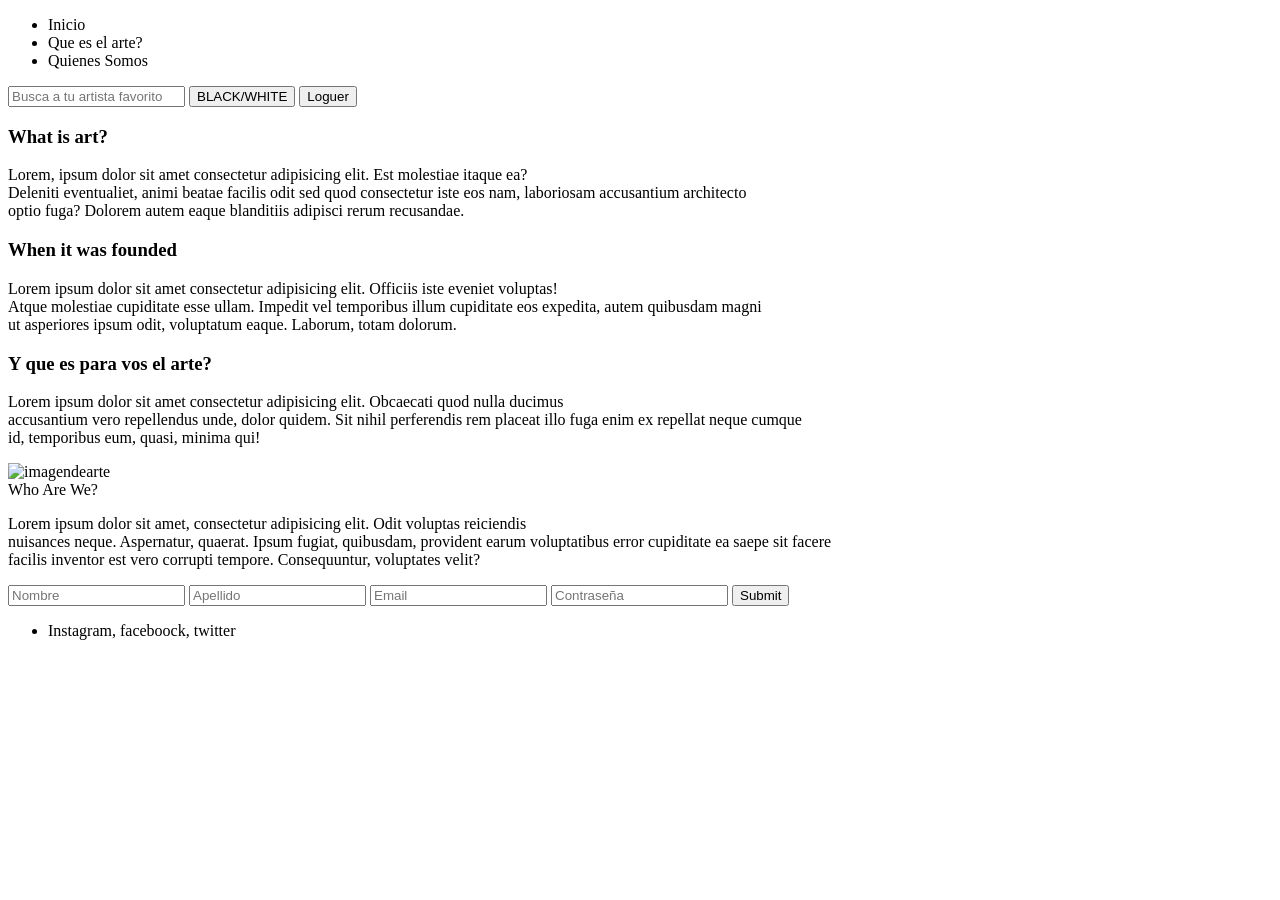
==== index.html @ d51784d1 "proyecto arte- toogle dark mode, buscador, modulos" ====
<!DOCTYPE html>
<html lang="en">
<head>
    <meta charset="UTF-8">
    <meta name="viewport" content="width=device-width, initial-scale=1.0">
    <link rel="stylesheet" href="styles.css">
    <title>Document</title>
</head>
<body id="body">
    <div id="container">
        <section>
            <ul>
                <li>Inicio</li>
                <li>Que es el arte?</li>
                <li>Quienes Somos</li>
            </ul>
            <input type="search" placeholder="Busca a tu artista favorito" id="input-search">
            
            <button id="boton-dia-noche">BLACK/WHITE</button>
            <button id="boton-loguear">Loguer</button>
        </section>
    <main>
        <section>
            <h3>What is art?</h3>
            <p>Lorem, ipsum dolor sit amet consectetur adipisicing elit. Est molestiae itaque ea? <br>Deleniti eventualiet, animi beatae facilis odit sed quod consectetur iste eos nam, laboriosam accusantium architecto <br>optio fuga? Dolorem autem eaque blanditiis adipisci rerum recusandae.</p>   
            
            <h3>When it was founded</h3>
            <p>Lorem ipsum dolor sit amet consectetur adipisicing elit. Officiis iste eveniet voluptas! <br>Atque molestiae cupiditate esse ullam. Impedit vel temporibus illum cupiditate eos expedita, autem quibusdam magni <br>ut asperiores ipsum odit, voluptatum eaque. Laborum, totam dolorum.</p>
            
            <h3>Y que es para vos el arte?</h3>
            <p>Lorem ipsum dolor sit amet consectetur adipisicing elit. Obcaecati quod nulla ducimus <br>accusantium vero repellendus unde, dolor quidem. Sit nihil perferendis rem placeat illo fuga enim ex repellat neque cumque <br>id, temporibus eum, quasi, minima qui!</p>
        </section>
        <aside>
            <img src="https://picsum.photos/300/200" alt="imagendearte">
        </aside>
        <section>
            Who Are We?
            <p>Lorem ipsum dolor sit amet, consectetur adipisicing elit. Odit voluptas reiciendis <br>nuisances neque. Aspernatur, quaerat. Ipsum fugiat, quibusdam, provident earum voluptatibus error cupiditate ea saepe sit facere <br>facilis inventor est vero corrupti tempore. Consequuntur, voluptates velit?</p>
            
        <form id="form-register">
                <input type="text" placeholder="Nombre">
                <input type="text" placeholder="Apellido">
                <input type="email" name="" placeholder="Email" id="">
                <input type="password" name="" placeholder="Contraseña">
                <input type="submit">
        </form>
        </section> 
    </main>
    <footer>
        <ul>
            <li>Instagram, faceboock, twitter</li>
        </ul>
    </footer>
    </div>
    <script type="module" src="index.js"></script>
</body>
</html>
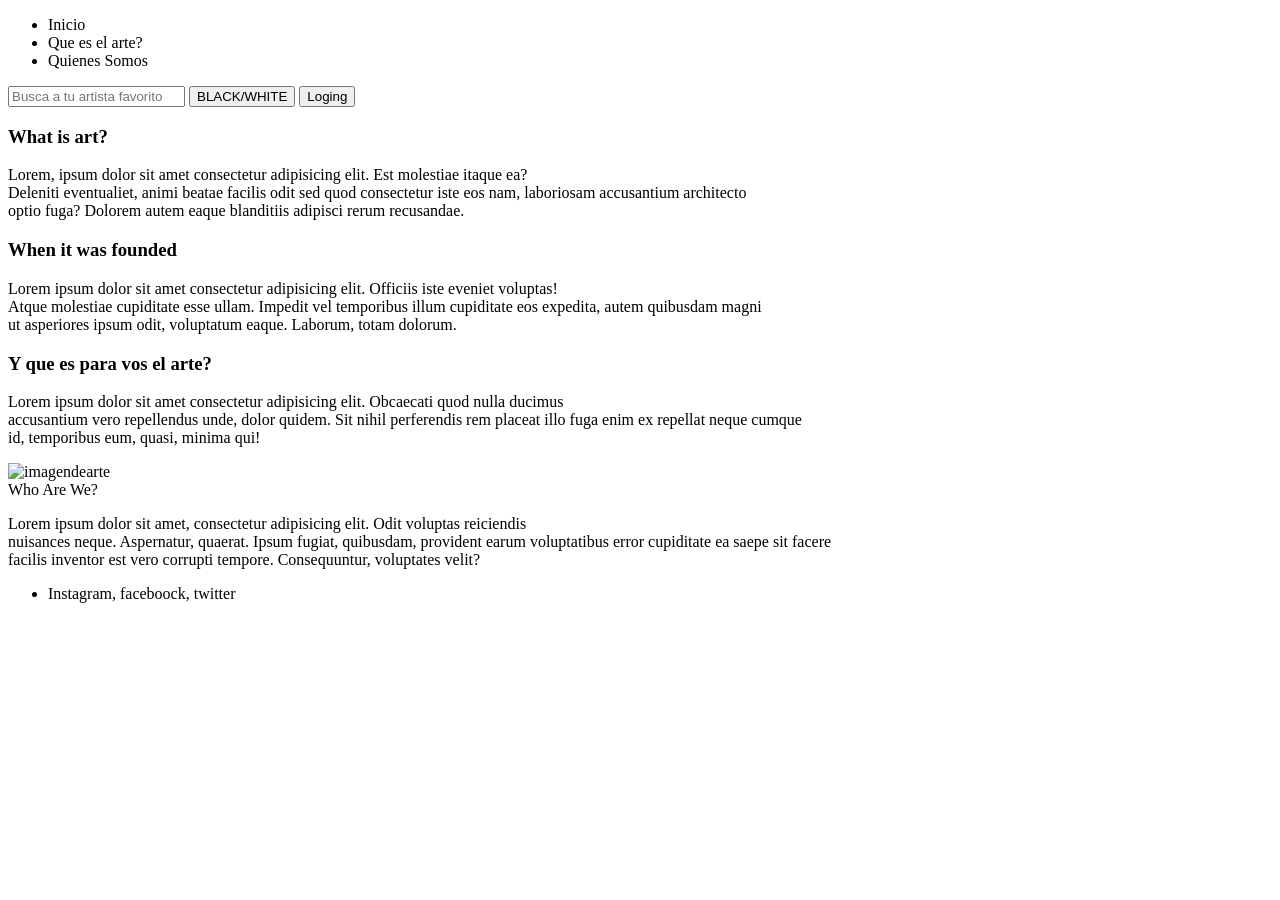
==== commit 8ff659ea: "componente register y boton de dia y noche activado creados con logica de js" ====
--- a/index.html
+++ b/index.html
@@ -17,7 +17,7 @@
             <input type="search" placeholder="Busca a tu artista favorito" id="input-search">
             
             <button id="boton-dia-noche">BLACK/WHITE</button>
-            <button id="boton-loguear">Loguer</button>
+            <button id="boton-loguear">Loging</button>
         </section>
     <main>
         <section>
@@ -37,13 +37,14 @@
             Who Are We?
             <p>Lorem ipsum dolor sit amet, consectetur adipisicing elit. Odit voluptas reiciendis <br>nuisances neque. Aspernatur, quaerat. Ipsum fugiat, quibusdam, provident earum voluptatibus error cupiditate ea saepe sit facere <br>facilis inventor est vero corrupti tempore. Consequuntur, voluptates velit?</p>
             
-        <form id="form-register">
-                <input type="text" placeholder="Nombre">
-                <input type="text" placeholder="Apellido">
-                <input type="email" name="" placeholder="Email" id="">
-                <input type="password" name="" placeholder="Contraseña">
-                <input type="submit">
+        <form id="form-register" class="hidden">
+                <input type="text" placeholder="Nombre" id="input-name">
+                <input type="text" placeholder="Last Name" id="input-last-name">
+                <input type="email" name="" placeholder="Email" id="input-email">
+                <input type="password" name="" placeholder="Contraseña" id="input-password">
+                <input type="submit" id="input-sumbit">
         </form>
+        <div id="mensaje-bienvenida"></div>
         </section> 
     </main>
     <footer>
--- a/styles.css
+++ b/styles.css
@@ -0,0 +1,3 @@
+.hidden{
+    display: none;
+}
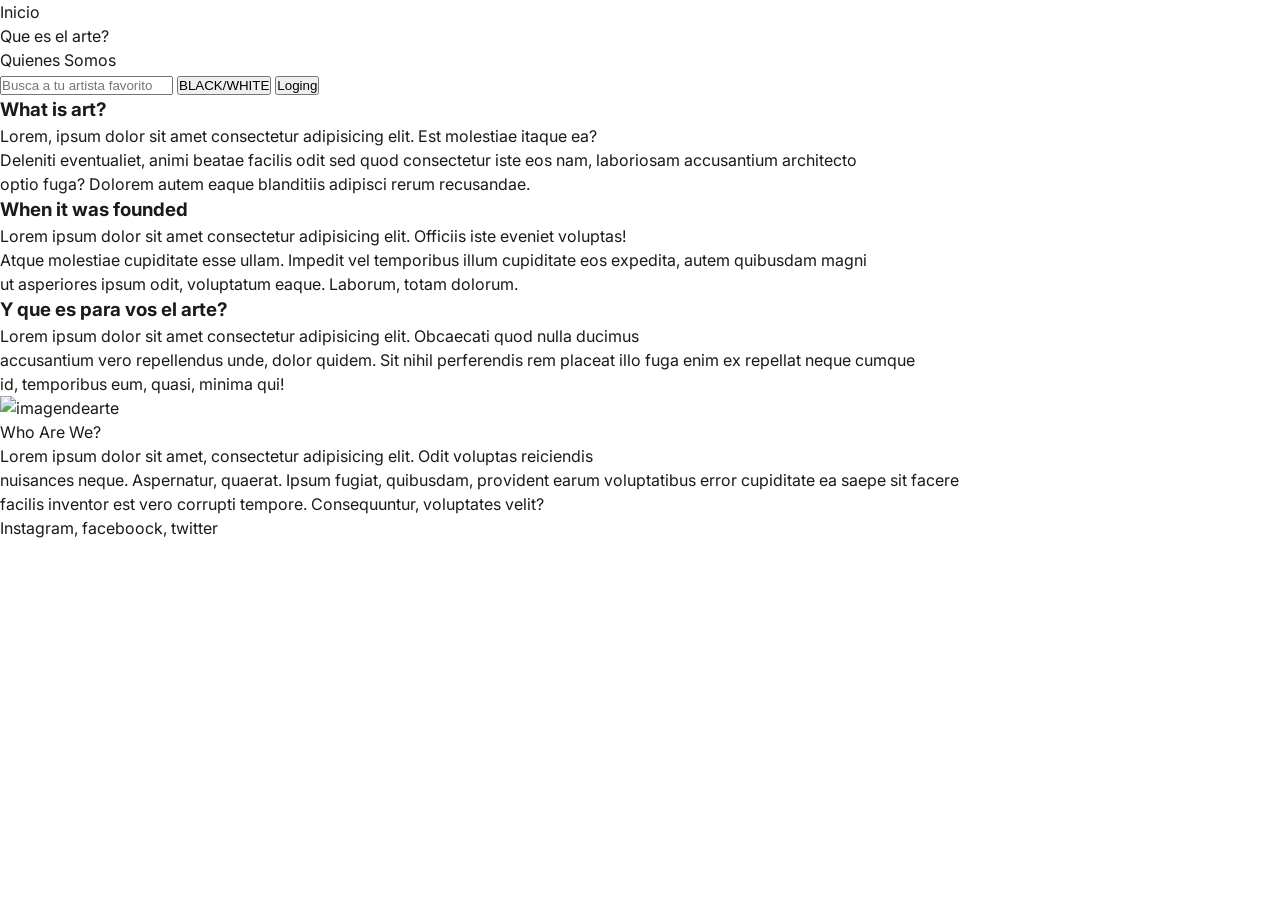
==== commit 640748c6: "empezando con el css" ====
--- a/index.html
+++ b/index.html
@@ -4,12 +4,13 @@
     <meta charset="UTF-8">
     <meta name="viewport" content="width=device-width, initial-scale=1.0">
     <link rel="stylesheet" href="styles.css">
-    <title>Document</title>
+    <link href="https://fonts.googleapis.com/css2?family=Playfair+Display:wght@400;700&family=Inter:wght@300;400;500&display=swap" rel="stylesheet">
+    <title>ArteInTheWorld</title>
 </head>
 <body id="body">
     <div id="container">
-        <section>
-            <ul>
+        <nav id="navbar">
+            <ul class="nav-links">
                 <li>Inicio</li>
                 <li>Que es el arte?</li>
                 <li>Quienes Somos</li>
@@ -18,7 +19,7 @@
             
             <button id="boton-dia-noche">BLACK/WHITE</button>
             <button id="boton-loguear">Loging</button>
-        </section>
+        </nav>
     <main>
         <section>
             <h3>What is art?</h3>
--- a/styles.css
+++ b/styles.css
@@ -1,3 +1,43 @@
+*{
+    margin: 0px;
+    padding: 0px;
+    box-sizing: border-box;
+}
+/*
+Reset y base -Elimina estilos por defecto del navegador
+Box-sizing border-box hace que el padding no agrande el elemento
+*/
+
+body{
+    font-family: 'Inter', sans-serif;
+    font-size: 16px;
+    line-height: 1.5;
+    color: #1A1A1A;
+}
+/*
+Aca estoy declarando los colores, estilos y tamaños de fuente que voy a usar en el proyecto
+*/
+
+
+/* 
+Line-height> Espacio entre linea de texto para una mejor lectura
+*/
+:root {
+    --color-fondo: #F5F5F0;
+    --color-texto: #1A1A1A;
+    --color-acento: #C9A96E;
+    --fuente-titulo: 'Playfair Display', serif;
+    --fuente-cuerpo: 'Inter', sans-serif;
+}
+/*
+Root = variables so as not to repeat  colours and fonts
+They are also declared here to be able to modify in the future all the colors or elements of the root
+Root is a pseudoclass but does not react to user interaction, but points to the root element of html
+puede guardar variables y utilizarse en cualquier linea de la hoja de css
+*/
+
+
 .hidden{
     display: none;
-}+}
+
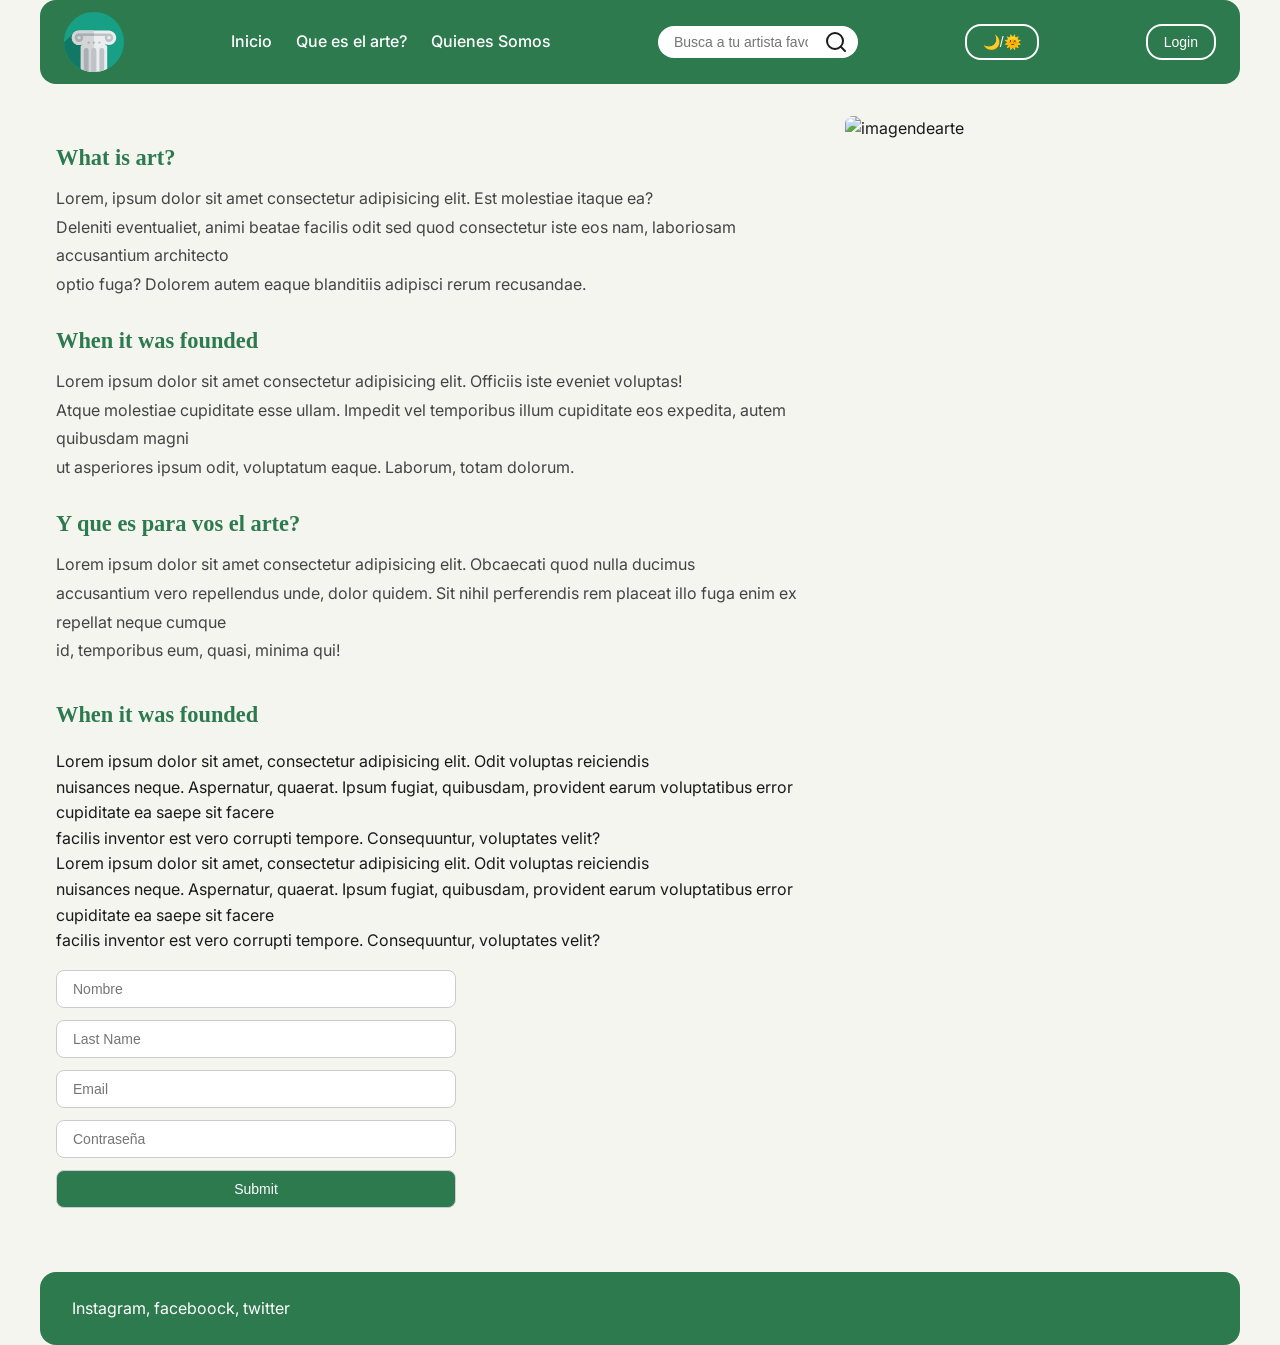
==== commit db6c2d16: "css base terminado" ====
--- a/index.html
+++ b/index.html
@@ -10,18 +10,21 @@
 <body id="body">
     <div id="container">
         <nav id="navbar">
+            <img src="assets/art-svgrepo-com.svg" alt="ArteInTheWorld logo" id="logo">
             <ul class="nav-links">
                 <li>Inicio</li>
                 <li>Que es el arte?</li>
                 <li>Quienes Somos</li>
             </ul>
-            <input type="search" placeholder="Busca a tu artista favorito" id="input-search">
-            
-            <button id="boton-dia-noche">BLACK/WHITE</button>
-            <button id="boton-loguear">Loging</button>
+            <div class="search-container">
+                <svg xmlns="http://www.w3.org/2000/svg" width="24" height="24" viewBox="0 0 24 24" fill="none" stroke="currentColor" stroke-width="2" stroke-linecap="round" stroke-linejoin="round" class="lucide lucide-search-icon lucide-search"><path d="m21 21-4.34-4.34"/><circle cx="11" cy="11" r="8"/></svg>
+                <input type="search" placeholder="Busca a tu artista favorito " id="input-search">
+            </div>
+            <button id="boton-dia-noche" class="buttons-generales">🌙/🌞</button>
+            <button id="boton-loguear"class="buttons-generales">Login</button>
         </nav>
     <main>
-        <section>
+        <section class="section-about">
             <h3>What is art?</h3>
             <p>Lorem, ipsum dolor sit amet consectetur adipisicing elit. Est molestiae itaque ea? <br>Deleniti eventualiet, animi beatae facilis odit sed quod consectetur iste eos nam, laboriosam accusantium architecto <br>optio fuga? Dolorem autem eaque blanditiis adipisci rerum recusandae.</p>   
             
@@ -31,25 +34,25 @@
             <h3>Y que es para vos el arte?</h3>
             <p>Lorem ipsum dolor sit amet consectetur adipisicing elit. Obcaecati quod nulla ducimus <br>accusantium vero repellendus unde, dolor quidem. Sit nihil perferendis rem placeat illo fuga enim ex repellat neque cumque <br>id, temporibus eum, quasi, minima qui!</p>
         </section>
+        
         <aside>
             <img src="https://picsum.photos/300/200" alt="imagendearte">
         </aside>
-        <section>
-            Who Are We?
-            <p>Lorem ipsum dolor sit amet, consectetur adipisicing elit. Odit voluptas reiciendis <br>nuisances neque. Aspernatur, quaerat. Ipsum fugiat, quibusdam, provident earum voluptatibus error cupiditate ea saepe sit facere <br>facilis inventor est vero corrupti tempore. Consequuntur, voluptates velit?</p>
-            
-        <form id="form-register" class="hidden">
+        
+        <section class="section-team">
+            <h3>When it was founded</h3>
+            <p>Lorem ipsum dolor sit amet, consectetur adipisicing elit. Odit voluptas reiciendis <br>nuisances neque. Aspernatur, quaerat. Ipsum fugiat, quibusdam, provident earum voluptatibus error cupiditate ea saepe sit facere <br>facilis inventor est vero corrupti tempore. Consequuntur, voluptates velit?</p>            <p>Lorem ipsum dolor sit amet, consectetur adipisicing elit. Odit voluptas reiciendis <br>nuisances neque. Aspernatur, quaerat. Ipsum fugiat, quibusdam, provident earum voluptatibus error cupiditate ea saepe sit facere <br>facilis inventor est vero corrupti tempore. Consequuntur, voluptates velit?</p>
+            <form id="form-register" class="hidden">
                 <input type="text" placeholder="Nombre" id="input-name">
                 <input type="text" placeholder="Last Name" id="input-last-name">
                 <input type="email" name="" placeholder="Email" id="input-email">
                 <input type="password" name="" placeholder="Contraseña" id="input-password">
                 <input type="submit" id="input-sumbit">
-        </form>
-        <div id="mensaje-bienvenida"></div>
-        </section> 
+            </form>
+        </section>
     </main>
     <footer>
-        <ul>
+        <ul class="ul-links">
             <li>Instagram, faceboock, twitter</li>
         </ul>
     </footer>
--- a/styles.css
+++ b/styles.css
@@ -1,43 +1,209 @@
-*{
-    margin: 0px;
-    padding: 0px;
+* {
+    margin: 0;
+    padding: 0;
     box-sizing: border-box;
 }
-/*
-Reset y base -Elimina estilos por defecto del navegador
-Box-sizing border-box hace que el padding no agrande el elemento
-*/
-
-body{
-    font-family: 'Inter', sans-serif;
-    font-size: 16px;
-    line-height: 1.5;
-    color: #1A1A1A;
-}
-/*
-Aca estoy declarando los colores, estilos y tamaños de fuente que voy a usar en el proyecto
-*/
-
-
-/* 
-Line-height> Espacio entre linea de texto para una mejor lectura
-*/
+
 :root {
     --color-fondo: #F5F5F0;
     --color-texto: #1A1A1A;
-    --color-acento: #C9A96E;
+    --color-acento: #2D7A4F;
+    --color-acento-claro: #4b9467;
     --fuente-titulo: 'Playfair Display', serif;
     --fuente-cuerpo: 'Inter', sans-serif;
 }
-/*
-Root = variables so as not to repeat  colours and fonts
-They are also declared here to be able to modify in the future all the colors or elements of the root
-Root is a pseudoclass but does not react to user interaction, but points to the root element of html
-puede guardar variables y utilizarse en cualquier linea de la hoja de css
-*/
-
-
-.hidden{
+
+body {
+    font-family: var(--fuente-cuerpo);
+    font-size: 16px;
+    line-height: 1.6;
+    color: var(--color-texto);
+    background-color: var(--color-fondo);
+}
+
+#container {
+    max-width: 1200px;
+    margin: 0 auto;
+}
+
+/* NAVBAR */
+#navbar {
+    display: flex;
+    align-items: center;
+    justify-content: space-between;
+    background-color: var(--color-acento);
+    padding: 12px 24px;
+    position: sticky;
+    top: 0;
+    z-index: 100;
+    border-radius: 1rem;
+}
+
+#logo {
+    width: 60px;
+    height: auto;
+}
+
+.nav-links {
+    display: flex;
+    list-style: none;
+    gap: 1.5rem;
+    color: white;
+    font-weight: 500;
+    cursor: pointer;
+}
+
+.nav-links li:hover {
+    color: var(--color-acento-claro);
+    transition: color 0.3s ease;
+}
+
+#input-search {
+    padding: 8px 36px 8px 16px;
+    border-radius: 2rem;
+    border: none;
+    font-size: 14px;
+    outline: none;
+    width: 200px;
+}
+
+.search-container {
+    position: relative;
+    display: flex;
+    align-items: center;
+}
+
+.search-container svg {
+    position: absolute;
+    right: 10px;
+    pointer-events: none;
+}
+
+
+
+.buttons-generales {
+    background-color: transparent;
+    border: 2px solid white;
+    color: white;
+    border-radius: 1rem;
+    padding: 8px 16px;
+    cursor: pointer;
+    font-size: 14px;
+    transition: all 0.3s ease;
+}
+
+.buttons-generales:hover {
+    background-color: white;
+    color: var(--color-acento);
+}
+
+/* MAIN */
+main {
+    padding: 2rem 1rem;
+    display: grid;
+    grid-template-columns: 2fr 1fr;
+    gap: 2rem;
+}
+
+.section-about {
+    grid-column: 1;
+}
+
+.section-about h3 {
+    font-family: var(--fuente-titulo);
+    font-size: 1.4rem;
+    margin-bottom: 0.5rem;
+    margin-top: 1.5rem;
+    color: var(--color-acento);
+}
+
+.section-about p {
+    color: #444;
+    line-height: 1.8;
+}
+
+aside {
+    grid-column: 2;
+    grid-row: 1 / 3;
+}
+
+aside img {
+    width: 100%;
+    border-radius: 8px;
+}
+
+.section-team {
+    grid-column: 1;
+}
+
+.section-team h3 {
+    font-family: var(--fuente-titulo);
+    font-size: 1.4rem;
+    margin-bottom: 1rem;
+    color: var(--color-acento);
+}
+
+/* FORM */
+#form-register {
+    display: flex;
+    flex-direction: column;
+    gap: 0.75rem;
+    margin-top: 1rem;
+    max-width: 400px;
+}
+
+#form-register input {
+    padding: 10px 16px;
+    border: 1px solid #ccc;
+    border-radius: 0.5rem;
+    font-size: 14px;
+    outline: none;
+}
+
+#form-register input:focus {
+    border-color: var(--color-acento);
+}
+
+#input-sumbit {
+    background-color: var(--color-acento);
+    color: white;
+    border: none;
+    cursor: pointer;
+    font-size: 15px;
+    transition: background-color 0.3s ease;
+}
+
+#input-sumbit:hover {
+    background-color: var(--color-acento-claro);
+}
+
+/* FOOTER */
+footer {
+    background-color: var(--color-acento);
+    color: white;
+    padding: 1.5rem 2rem;
+    margin-top: 2rem;
+    border-radius: 1rem;
+}
+
+.ul-links {
+    list-style: none;
+    display: flex;
+    gap: 1rem;
+}
+
+/* DARK MODE */
+body.dark {
+    background-color: #0F0F0F;
+    color: #F5F5F0;
+}
+
+body.dark .section-about p,
+body.dark .section-team p {
+    color: #ccc;
+}
+
+/* HIDDEN */
+.hidden {
     display: none;
-}
-
+}
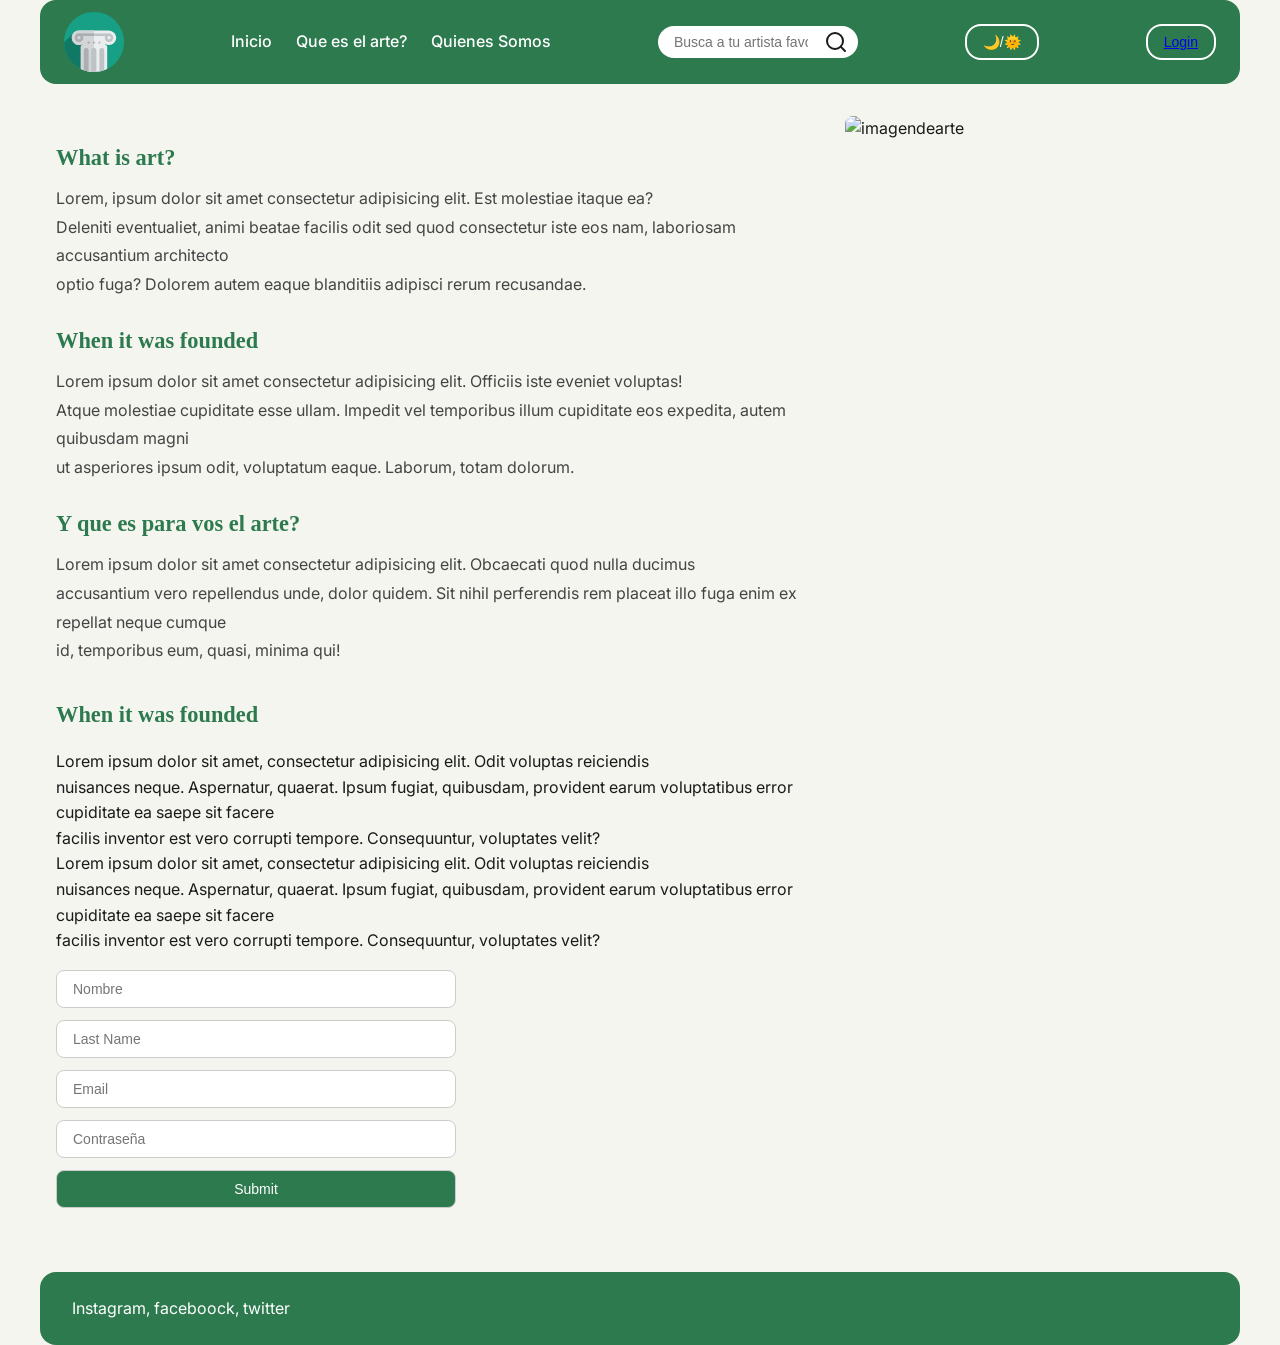
==== commit 6c4d9802: "terminando login y redirecion a index.html, guardando datos en local y pediendo datos al local para " ====
--- a/index.html
+++ b/index.html
@@ -21,7 +21,7 @@
                 <input type="search" placeholder="Busca a tu artista favorito " id="input-search">
             </div>
             <button id="boton-dia-noche" class="buttons-generales">🌙/🌞</button>
-            <button id="boton-loguear"class="buttons-generales">Login</button>
+            <button id="boton-loguear"class="buttons-generales"><a href="login.html">Login</a></button>
         </nav>
     <main>
         <section class="section-about">
@@ -38,6 +38,7 @@
         <aside>
             <img src="https://picsum.photos/300/200" alt="imagendearte">
         </aside>
+        
         
         <section class="section-team">
             <h3>When it was founded</h3>
--- a/styles.css
+++ b/styles.css
@@ -197,7 +197,10 @@
     background-color: #0F0F0F;
     color: #F5F5F0;
 }
-
+body.dark aside img{
+    filter: brightness(0.85);
+    border: 1px solid #333;
+}
 body.dark .section-about p,
 body.dark .section-team p {
     color: #ccc;
@@ -206,4 +209,113 @@
 /* HIDDEN */
 .hidden {
     display: none;
+}
+
+Login
+#main-login {
+    display: flex;
+    justify-content: center;
+    align-items: center;
+    min-height: 70vh;
+}
+
+.login-container {
+    background-color: white;
+    padding: 2.5rem;
+    border-radius: 1rem;
+    box-shadow: 0 4px 20px rgba(0,0,0,0.1);
+    width: 100%;
+    max-width: 400px;
+    display: flex;
+    flex-direction: column;
+    gap: 1rem;
+}
+
+.login-title {
+    font-family: var(--fuente-titulo);
+    font-size: 1.8rem;
+    color: var(--color-acento);
+}
+
+.login-subtitle {
+    color: #666;
+    font-size: 14px;
+}
+
+#form-login {
+    display: flex;
+    flex-direction: column;
+    gap: 0.75rem;
+}
+
+#form-login input {
+    padding: 10px 16px;
+    border: 1px solid #ccc;
+    border-radius: 0.5rem;
+    font-size: 14px;
+    outline: none;
+}
+
+#form-login input:focus {
+    border-color: var(--color-acento);
+}
+
+#login-submit {
+    background-color: var(--color-acento);
+    color: white;
+    border: none;
+    cursor: pointer;
+    font-size: 15px;
+    transition: background-color 0.3s ease;
+    padding: 10px;
+    border-radius: 0.5rem;
+}
+
+#login-submit:hover {
+    background-color: var(--color-acento-claro);
+}
+
+#login-error {
+    color: red;
+    font-size: 13px;
+}
+
+.login-register {
+    font-size: 13px;
+    color: #666;
+    text-align: center;
+}
+
+.login-register span {
+    color: var(--color-acento);
+    cursor: pointer;
+    font-weight: 500;
+}
+
+.login-register span:hover {
+    text-decoration: underline;
+}
+
+
+#body-login {
+    min-height: 100vh;
+    display: flex;
+    align-items: center;
+    justify-content: center;
+    background-color: var(--color-fondo);
+}
+
+#login-wrapper {
+    display: flex;
+    flex-direction: column;
+    align-items: center;
+    gap: 1.5rem;
+    width: 100%;
+    max-width: 400px;
+    padding: 2rem;
+}
+
+#logo-login {
+    width: 80px;
+    height: auto;
 }
